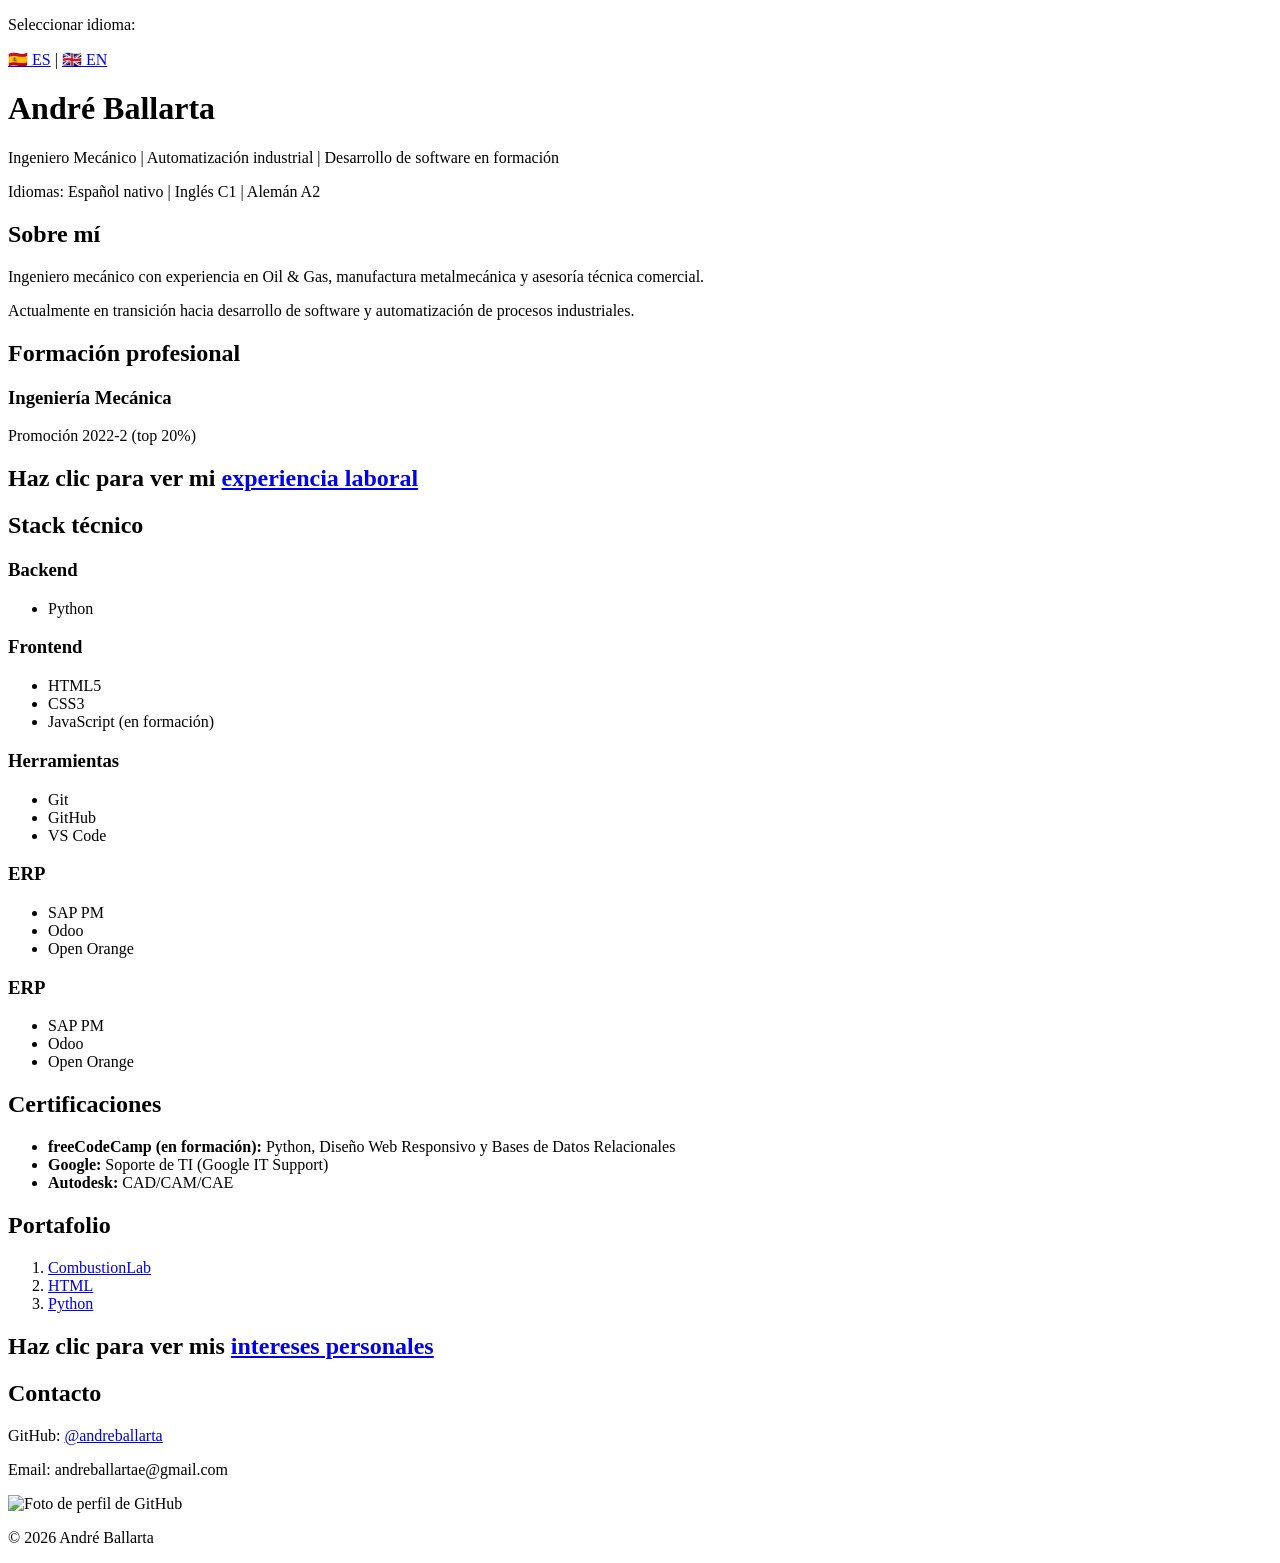
==== index.html @ 679e7527 "Add language selection navigation to index.html" ====
<!DOCTYPE html>
<html lang="es">
<head>
    <meta charset="utf-8">
    <title>André Ballarta</title>
</head>

<body>

<header>
    <nav>
        <p>Seleccionar idioma:</p>
        <a href="index.html">🇪🇸 ES</a> |
        <a href="index-en.html">🇬🇧 EN</a>
    </nav>
    
    <h1>André Ballarta</h1>
    <p>Ingeniero Mecánico | Automatización industrial | Desarrollo de software en formación</p>
    <p>Idiomas: Español nativo | Inglés C1 | Alemán A2</p>
    
</header>

<main>

    <section>
        <h2>Sobre mí</h2>
        <p>Ingeniero mecánico con experiencia en Oil & Gas, manufactura metalmecánica y asesoría técnica comercial.</p>
        <p>Actualmente en transición hacia desarrollo de software y automatización de procesos industriales.</p>
    </section>

    <section>
        <h2>Formación profesional</h2>
        <h3>Ingeniería Mecánica</h3>
        <p>Promoción 2022-2 (top 20%)</p>
        
    </section>

    <section>
        <h2>Haz clic para ver mi <a href="pages/laboral-experience.html">experiencia laboral</a></h2>
    </section>

    <section>
        <h2>Stack técnico</h2>

        <h3>Backend</h3>
        <ul>
            <li>Python</li>
        </ul>

        <h3>Frontend</h3>
        <ul>
            <li>HTML5</li>
            <li>CSS3</li>
            <li>JavaScript (en formación)</li>
        </ul>

        <h3>Herramientas</h3>
        <ul>
            <li>Git</li>
            <li>GitHub</li>
            <li>VS Code</li>
        </ul>

        <h3>ERP</h3>
        <ul>
            <li>SAP PM</li>
            <li>Odoo</li>
            <li>Open Orange</li>
        </ul>

        <h3>ERP</h3>
        <ul>
            <li>SAP PM</li>
            <li>Odoo</li>
            <li>Open Orange</li>
        </ul>
    </section>

    <section>
        <h2>Certificaciones</h2>
        <ul>
            <li><strong>freeCodeCamp (en formación):</strong> Python, Diseño Web Responsivo y Bases de Datos Relacionales</li>
            <li><strong>Google:</strong> Soporte de TI (Google IT Support)</li>
            <li><strong>Autodesk:</strong> CAD/CAM/CAE</li>
        </ul>
    </section>

    <section>
        <h2>Portafolio</h2>
        <ol>
            <li><a href="https://github.com/andreballarta/CombustionLab" target="_blank">CombustionLab</a></li>
            <li><a href="https://github.com/andreballarta/learning-html" target="_blank">HTML</a></li>
            <li><a href="https://github.com/andreballarta/freecodecamp-certification-projects" target="_blank">Python</a></li>
        </ol>
    </section>
    
    <section>
        <h2>Haz clic para ver mis <a href="pages/interests.html">intereses personales</a></h2>
    </section>
    
    <section>
        <h2>Contacto</h2>
        <p>GitHub: <a href="https://github.com/andreballarta" target="_blank">@andreballarta</a></p>
        <p>Email: andreballartae@gmail.com</p>
    </section>

</main>

<footer>
    <img src="https://avatars.githubusercontent.com/u/286758142?v=4" alt="Foto de perfil de GitHub" width="200">
    <p>© 2026 André Ballarta</p>
</footer>

</body>
</html>
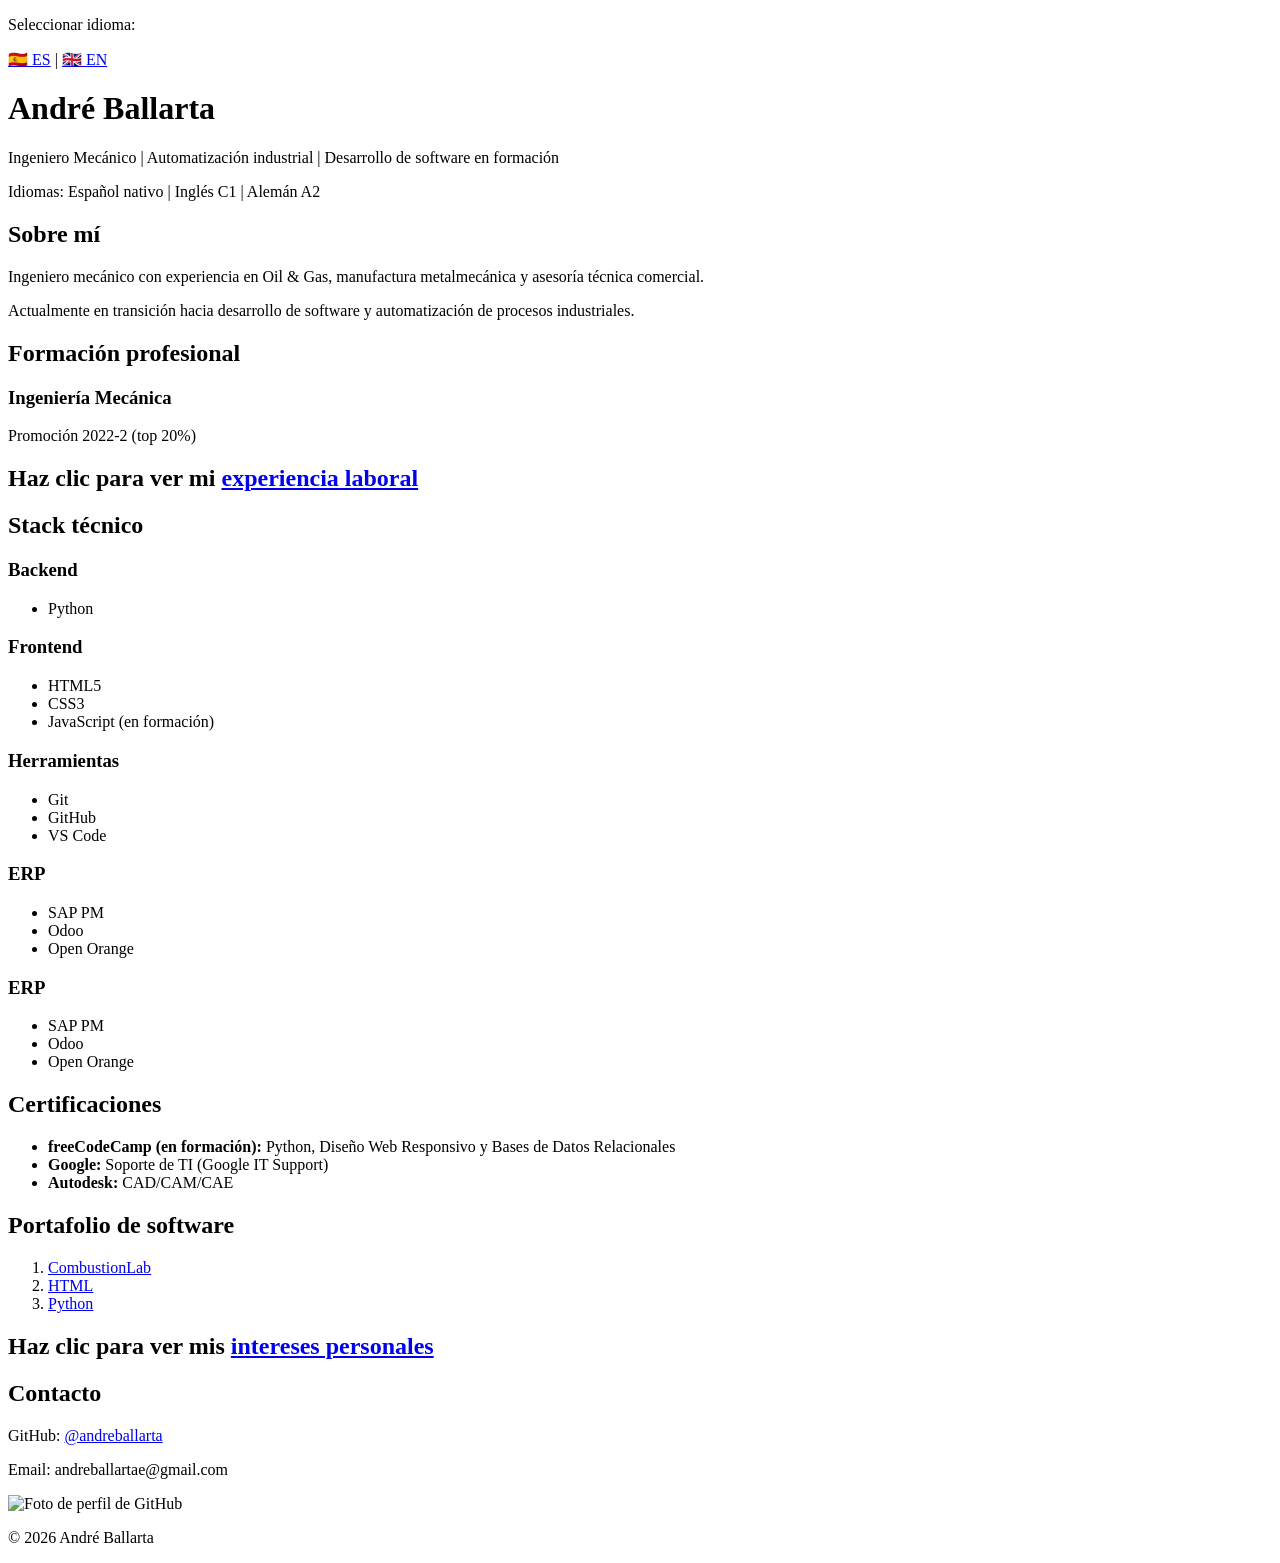
==== commit 0364066d: "Update portfolio section heading in index.html" ====
--- a/index.html
+++ b/index.html
@@ -86,7 +86,7 @@
     </section>
 
     <section>
-        <h2>Portafolio</h2>
+        <h2>Portafolio de software</h2>
         <ol>
             <li><a href="https://github.com/andreballarta/CombustionLab" target="_blank">CombustionLab</a></li>
             <li><a href="https://github.com/andreballarta/learning-html" target="_blank">HTML</a></li>
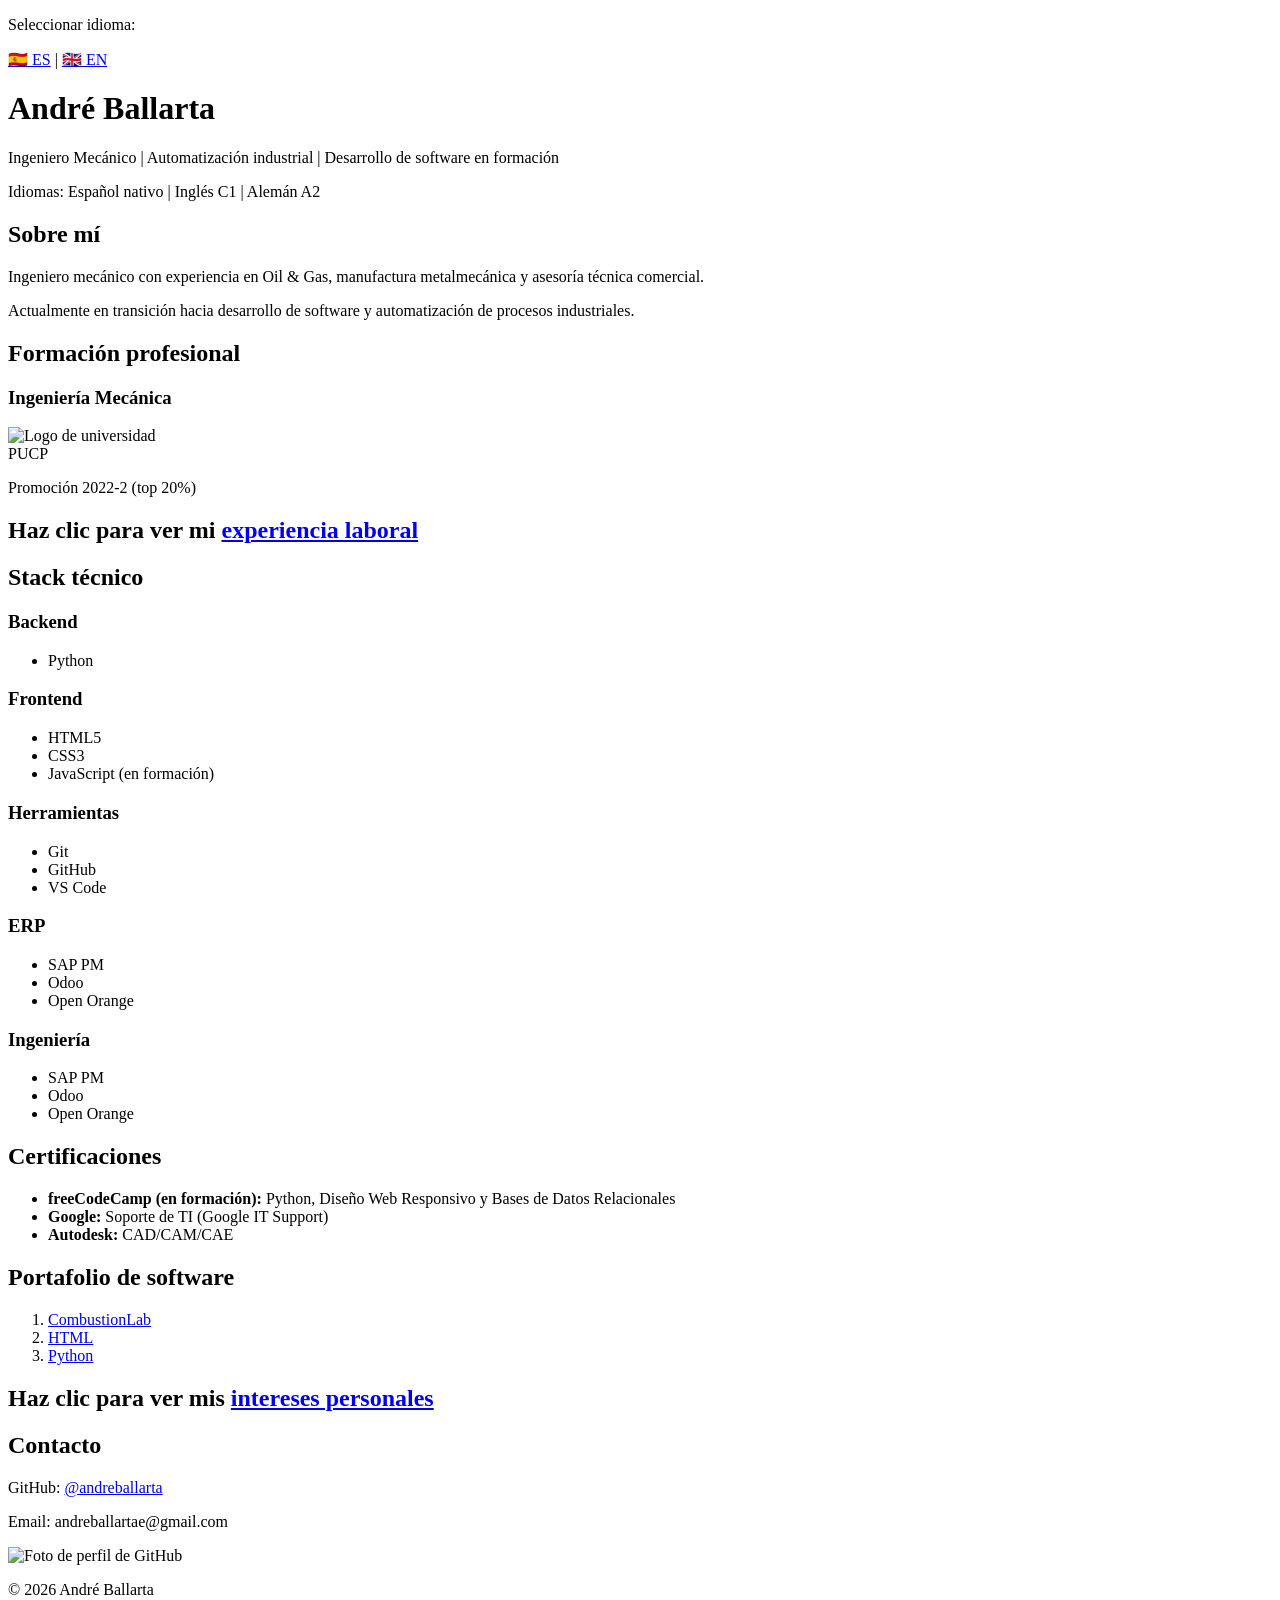
==== commit d7a995a5: "Add html-directory in portfolio and reference links" ====
--- a/index.html
+++ b/index.html
@@ -4,7 +4,7 @@
     <meta charset="utf-8">
     <title>André Ballarta</title>
 </head>
-
+<!-- Página web creada con HTML por André Ballarta -->
 <body>
 
 <header>
@@ -31,7 +31,10 @@
     <section>
         <h2>Formación profesional</h2>
         <h3>Ingeniería Mecánica</h3>
+        <img src="https://s3.amazonaws.com/files.pucp.edu.pe/pucp-general/img-header/logo-pucp-new.svg" alt="Logo de universidad" width="400">
+        <figcaption>PUCP</figcaption>
         <p>Promoción 2022-2 (top 20%)</p>
+
         
     </section>
 
@@ -68,7 +71,7 @@
             <li>Open Orange</li>
         </ul>
 
-        <h3>ERP</h3>
+        <h3>Ingeniería</h3>
         <ul>
             <li>SAP PM</li>
             <li>Odoo</li>
@@ -89,7 +92,7 @@
         <h2>Portafolio de software</h2>
         <ol>
             <li><a href="https://github.com/andreballarta/CombustionLab" target="_blank">CombustionLab</a></li>
-            <li><a href="https://github.com/andreballarta/learning-html" target="_blank">HTML</a></li>
+            <li><a href="pages/html-directory.html" target="_blank">HTML</a></li>
             <li><a href="https://github.com/andreballarta/freecodecamp-certification-projects" target="_blank">Python</a></li>
         </ol>
     </section>
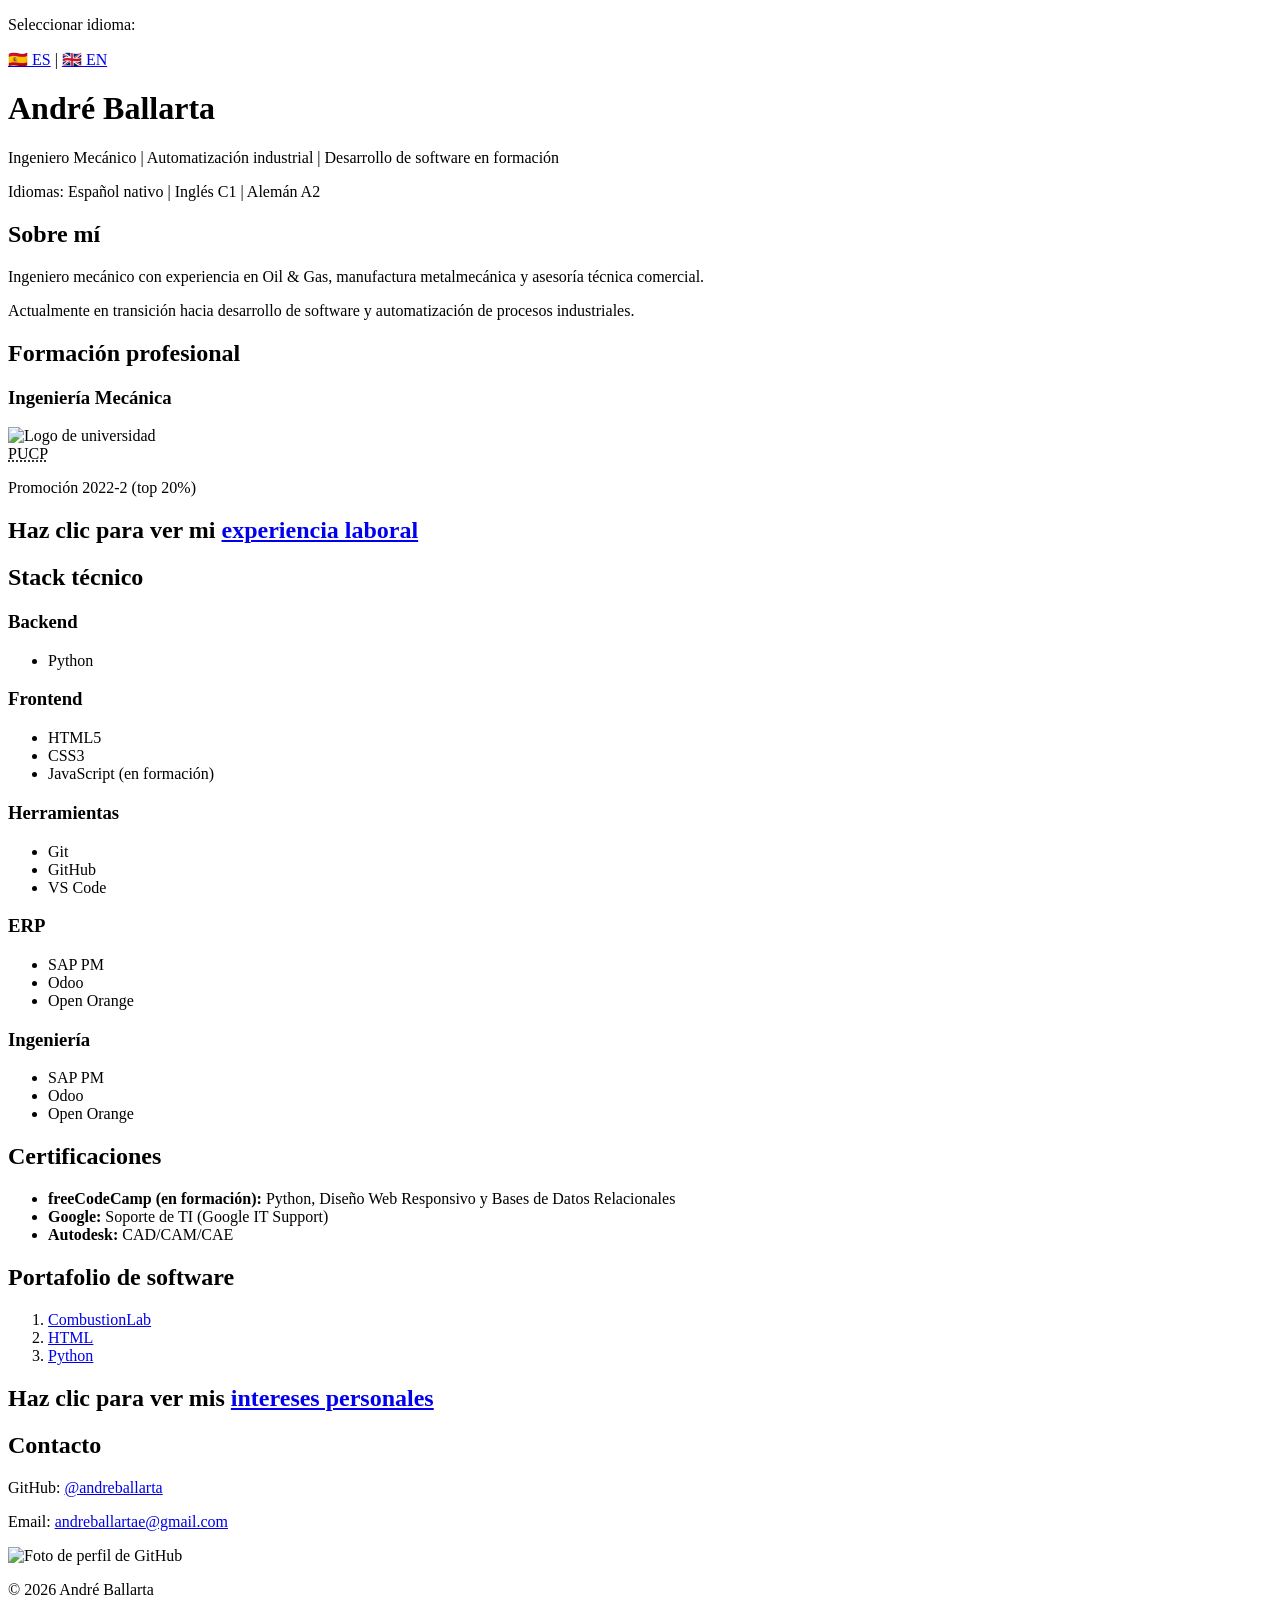
==== commit 75f3fed0: "Update index.html Change <section> to <adress> in contact information and add <abbr> for PUCP" ====
--- a/index.html
+++ b/index.html
@@ -32,10 +32,8 @@
         <h2>Formación profesional</h2>
         <h3>Ingeniería Mecánica</h3>
         <img src="https://s3.amazonaws.com/files.pucp.edu.pe/pucp-general/img-header/logo-pucp-new.svg" alt="Logo de universidad" width="400">
-        <figcaption>PUCP</figcaption>
+        <figcaption><abbr title="Pontificia Universidad Católica del Perú">PUCP</abbr> </figcaption>
         <p>Promoción 2022-2 (top 20%)</p>
-
-        
     </section>
 
     <section>
@@ -101,11 +99,11 @@
         <h2>Haz clic para ver mis <a href="pages/interests.html">intereses personales</a></h2>
     </section>
     
-    <section>
+    <adress>
         <h2>Contacto</h2>
         <p>GitHub: <a href="https://github.com/andreballarta" target="_blank">@andreballarta</a></p>
-        <p>Email: andreballartae@gmail.com</p>
-    </section>
+        <p>Email: <a href="mailto:andreballartae@gmail.com">andreballartae@gmail.com</a></p>
+    </adress>
 
 </main>
 
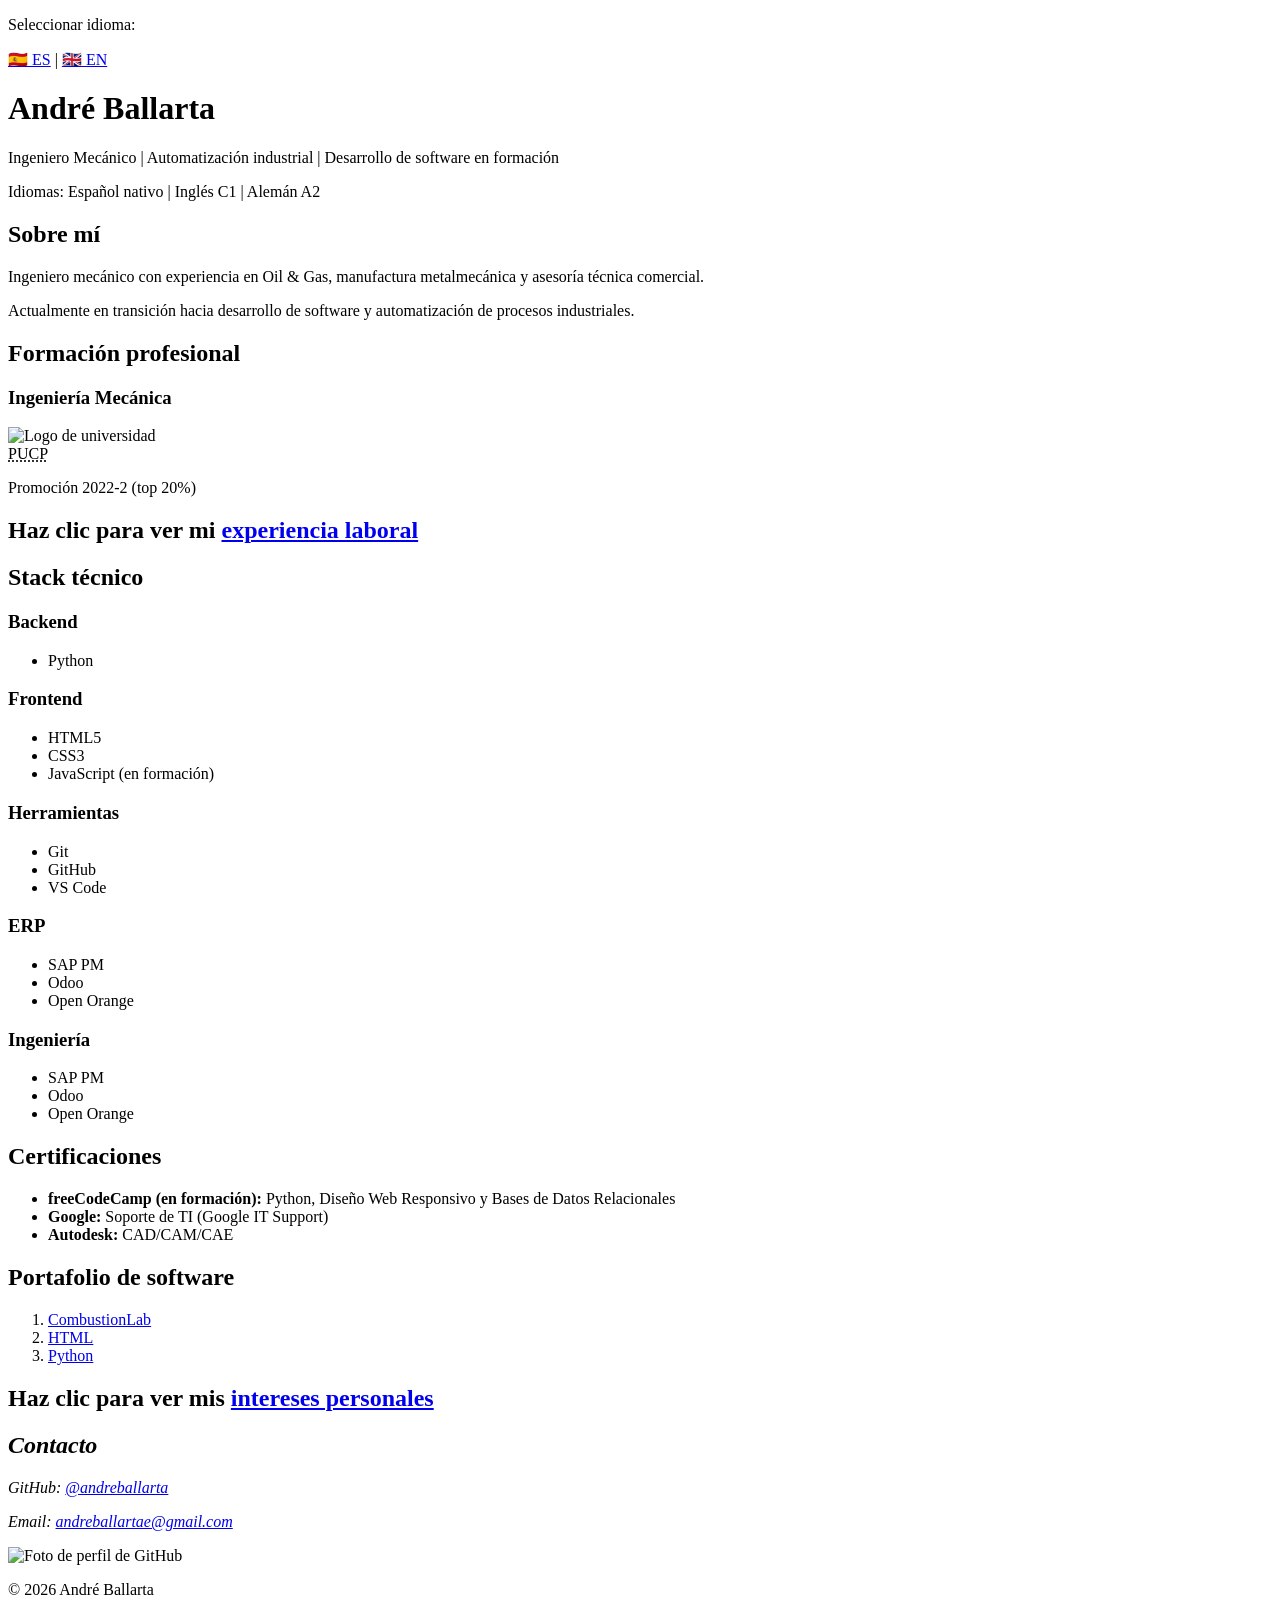
==== commit a36363c6: "Fix typo in index.html Update "adress" to "address"" ====
--- a/index.html
+++ b/index.html
@@ -99,11 +99,11 @@
         <h2>Haz clic para ver mis <a href="pages/interests.html">intereses personales</a></h2>
     </section>
     
-    <adress>
+    <address>
         <h2>Contacto</h2>
         <p>GitHub: <a href="https://github.com/andreballarta" target="_blank">@andreballarta</a></p>
         <p>Email: <a href="mailto:andreballartae@gmail.com">andreballartae@gmail.com</a></p>
-    </adress>
+    </address>
 
 </main>
 
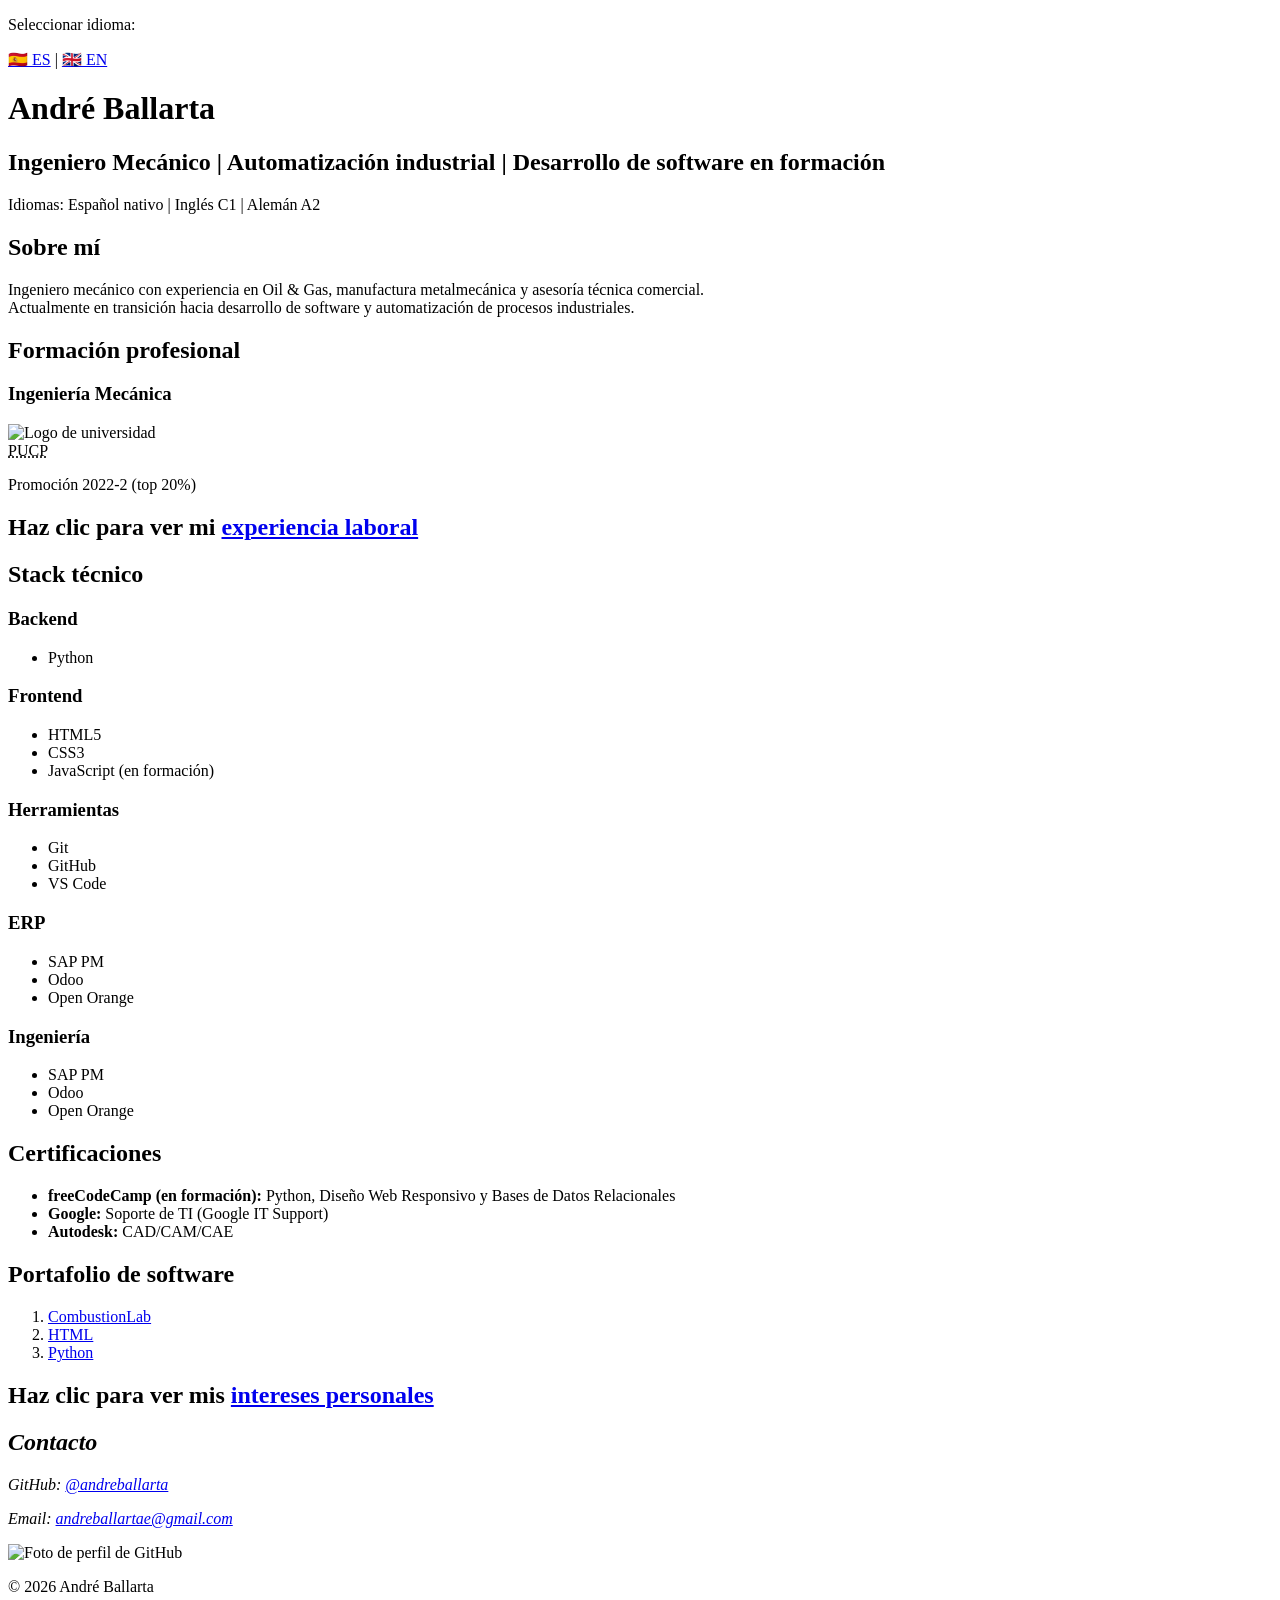
==== commit 26f8cab9: "Change paragraph to header and add line break" ====
--- a/index.html
+++ b/index.html
@@ -15,7 +15,7 @@
     </nav>
     
     <h1>André Ballarta</h1>
-    <p>Ingeniero Mecánico | Automatización industrial | Desarrollo de software en formación</p>
+    <h2>Ingeniero Mecánico | Automatización industrial | Desarrollo de software en formación</h2>
     <p>Idiomas: Español nativo | Inglés C1 | Alemán A2</p>
     
 </header>
@@ -24,8 +24,8 @@
 
     <section>
         <h2>Sobre mí</h2>
-        <p>Ingeniero mecánico con experiencia en Oil & Gas, manufactura metalmecánica y asesoría técnica comercial.</p>
-        <p>Actualmente en transición hacia desarrollo de software y automatización de procesos industriales.</p>
+        <p>Ingeniero mecánico con experiencia en Oil & Gas, manufactura metalmecánica y asesoría técnica comercial.<br>
+        Actualmente en transición hacia desarrollo de software y automatización de procesos industriales.</p>
     </section>
 
     <section>
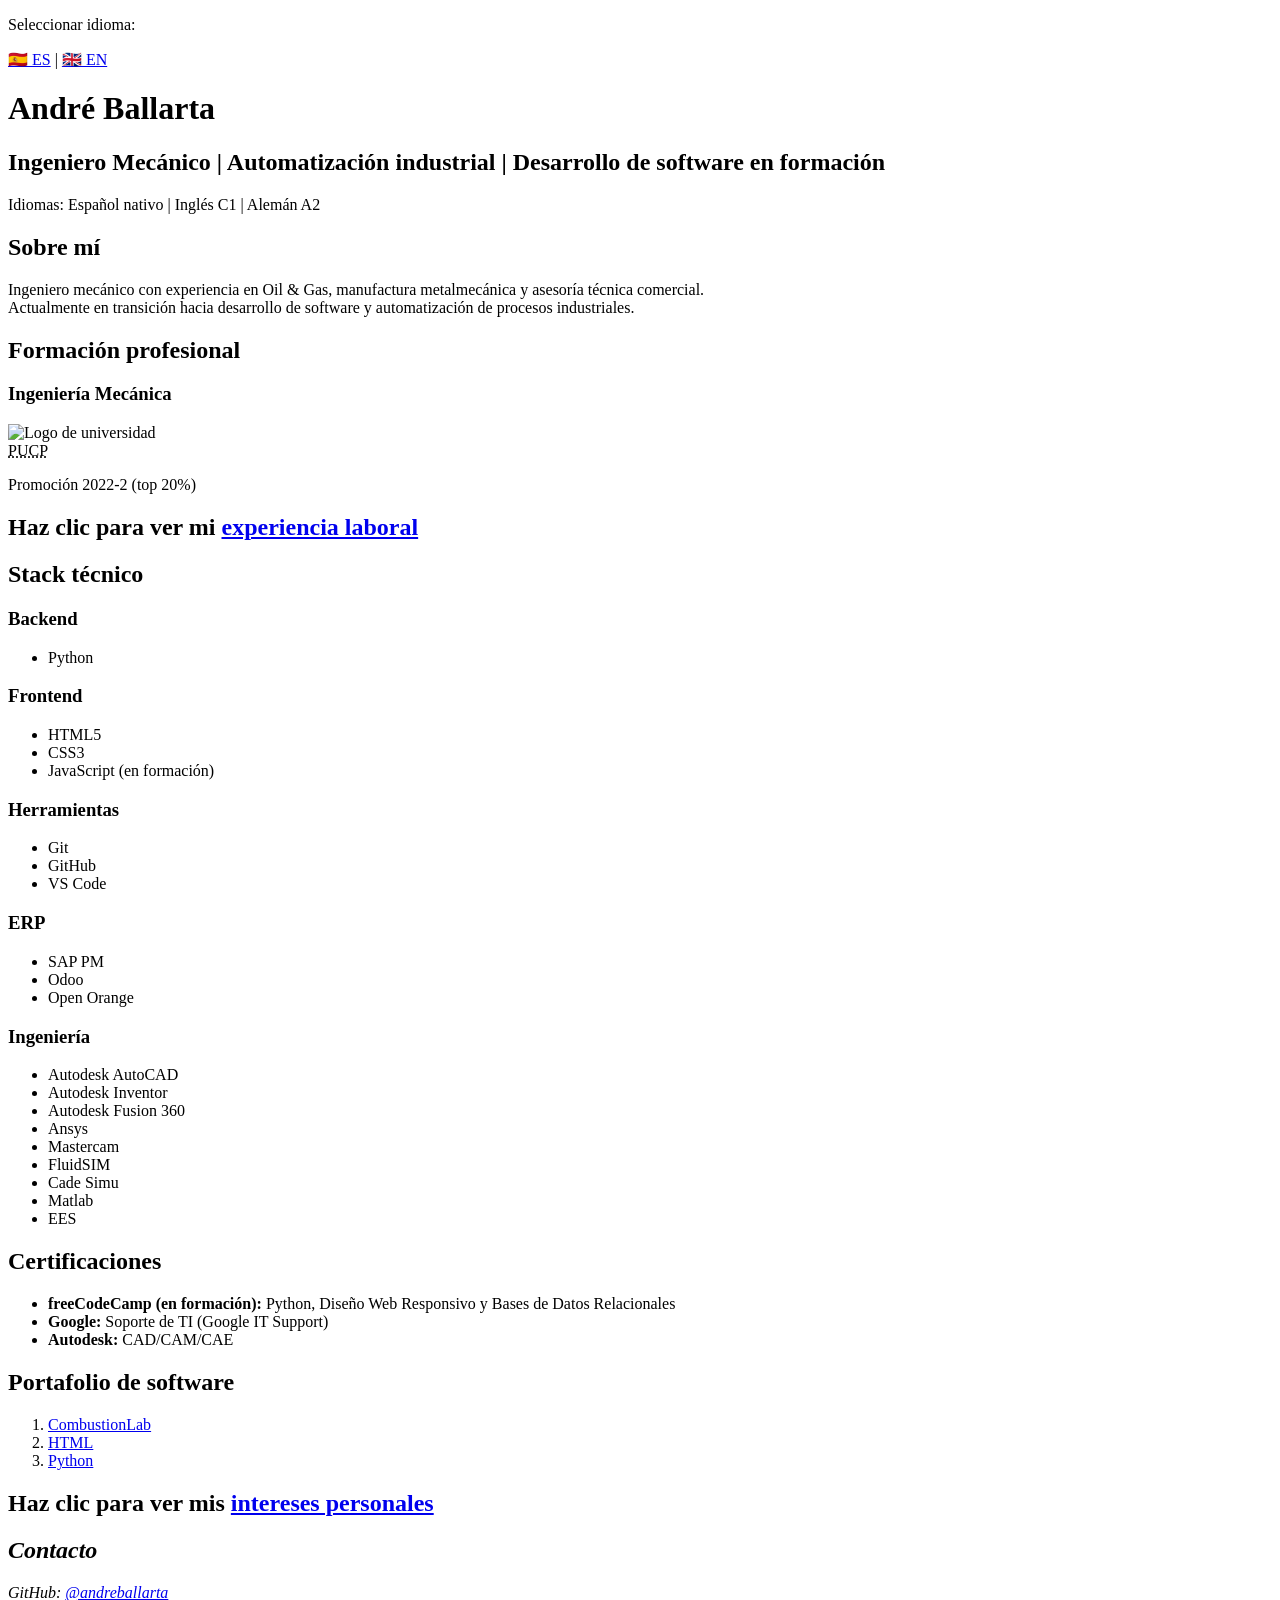
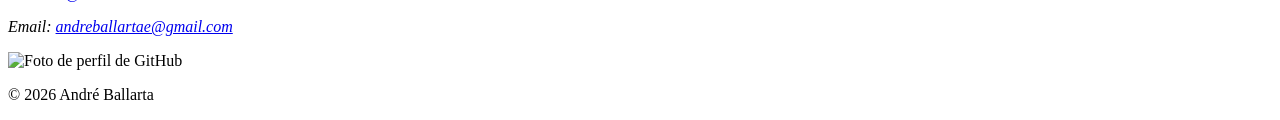
==== commit af31a407: "Add engineering software list to index.html" ====
--- a/index.html
+++ b/index.html
@@ -71,9 +71,15 @@
 
         <h3>Ingeniería</h3>
         <ul>
-            <li>SAP PM</li>
-            <li>Odoo</li>
-            <li>Open Orange</li>
+            <li>Autodesk AutoCAD</li>
+            <li>Autodesk Inventor</li>
+            <li>Autodesk Fusion 360</li>
+            <li>Ansys</li>
+            <li>Mastercam</li>
+            <li>FluidSIM</li>
+            <li>Cade Simu</li>
+            <li>Matlab</li>
+            <li>EES</li>
         </ul>
     </section>
 
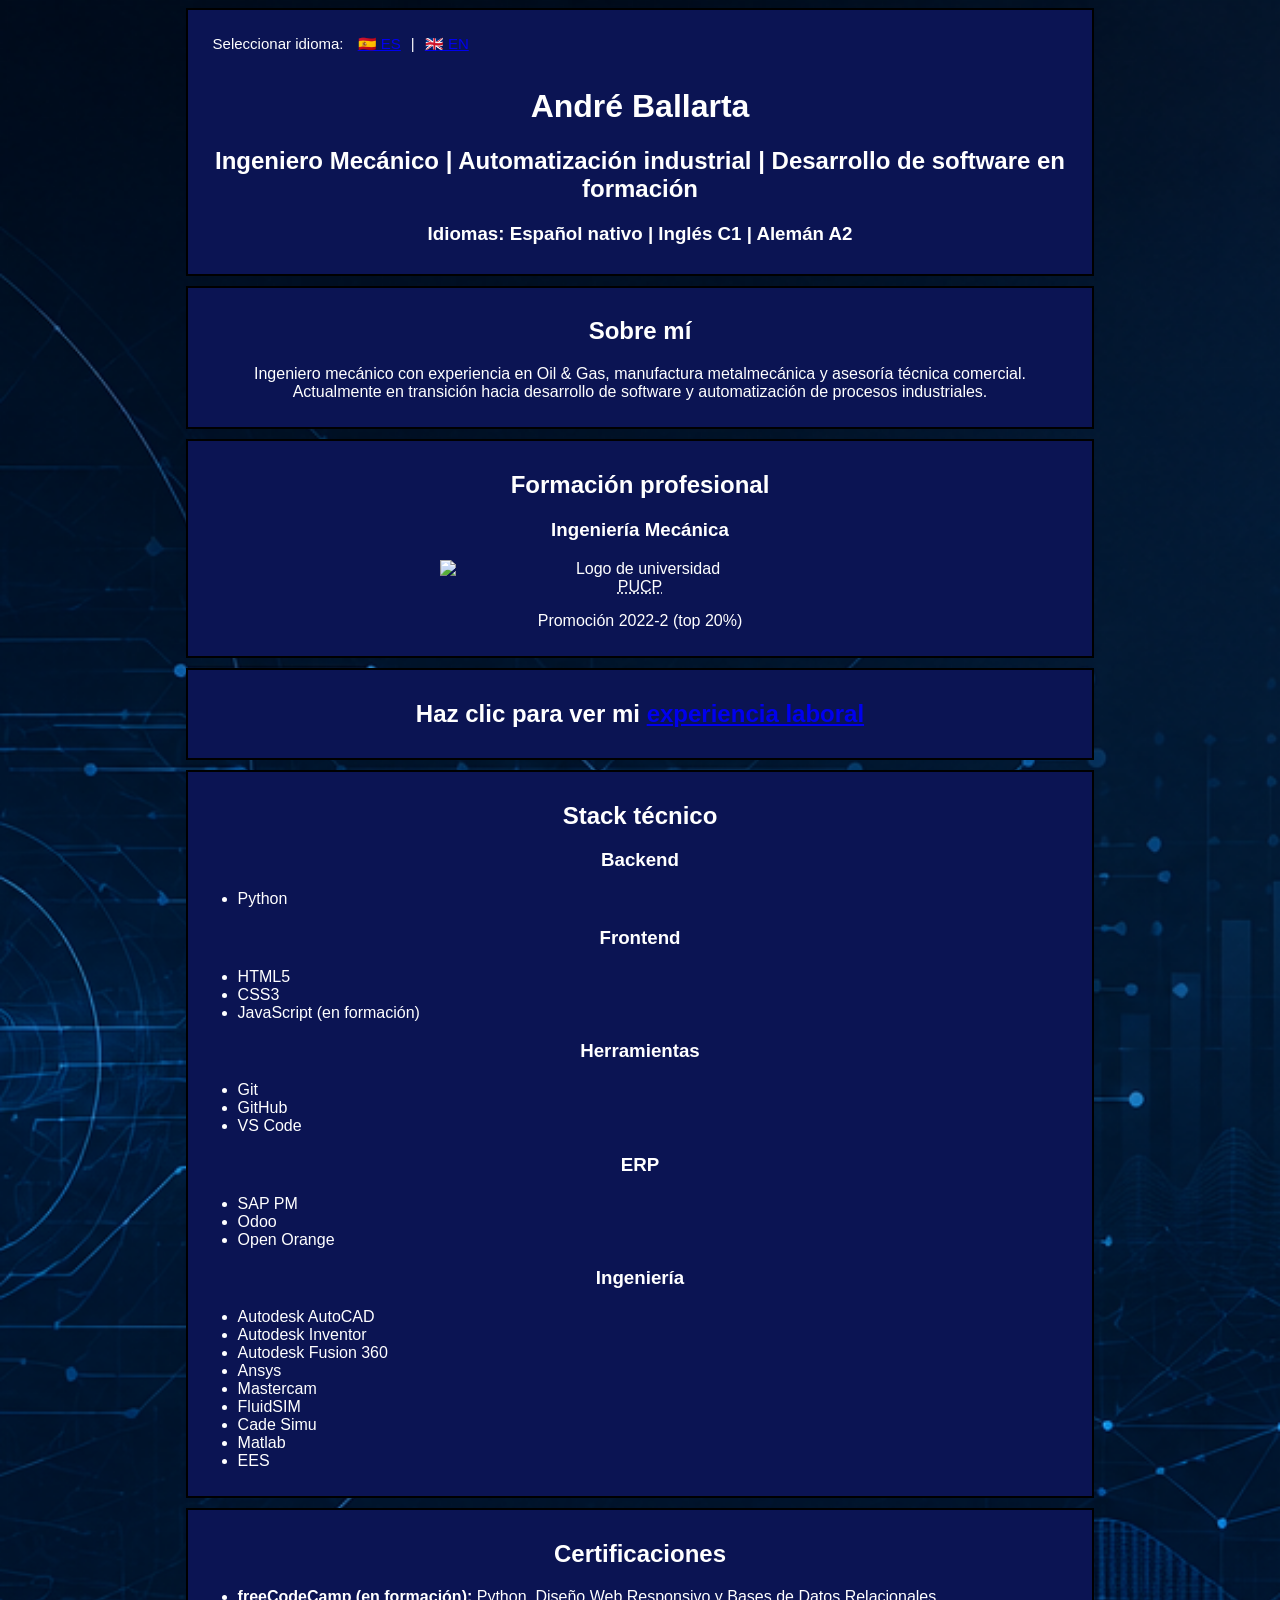
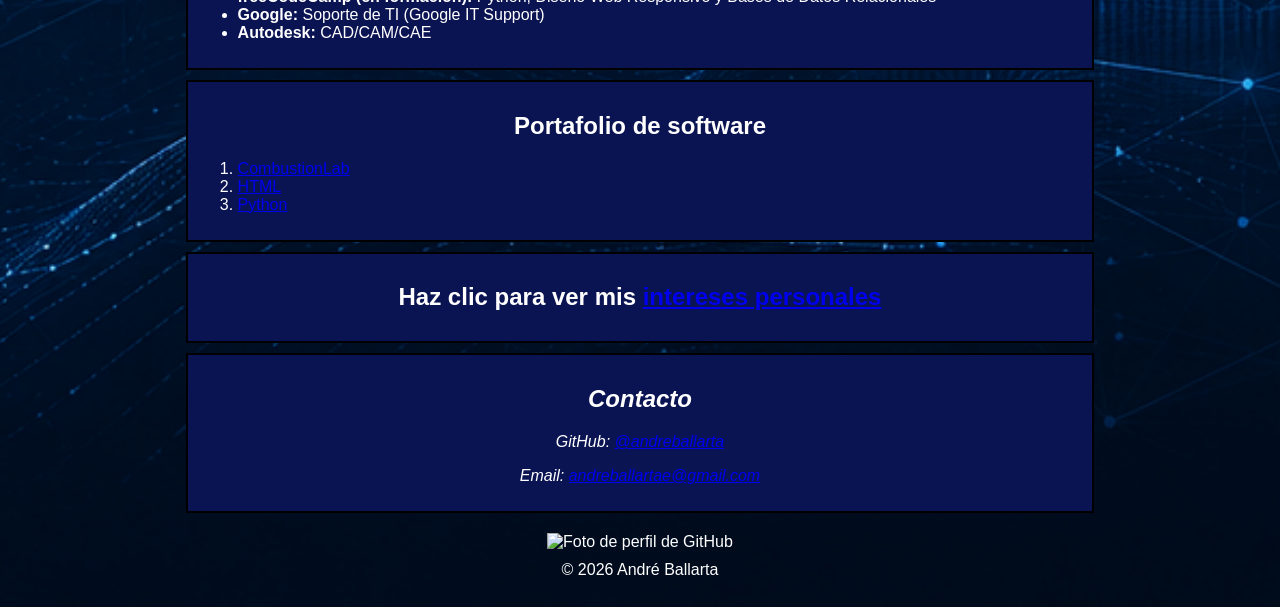
==== commit b322a2f7: "Add styles.css Add background, font style and colors to the webpage" ====
--- a/index.html
+++ b/index.html
@@ -2,7 +2,9 @@
 <html lang="es">
 <head>
     <meta charset="utf-8">
-    <title>André Ballarta</title>
+    <meta name="viewport" content="width=device-width, initial-scale=1.0" />
+    <title>¡Hola! Soy André Ballarta</title>
+    <link href="styles.css" rel="stylesheet"/>
 </head>
 <!-- Página web creada con HTML por André Ballarta -->
 <body>
@@ -10,25 +12,22 @@
 <header>
     <nav>
         <p>Seleccionar idioma:</p>
-        <a href="index.html">🇪🇸 ES</a> |
-        <a href="index-en.html">🇬🇧 EN</a>
+        <a href="index.html">🇪🇸 ES</a><p> | </p><a href="index-en.html">🇬🇧 EN</a>
     </nav>
-    
     <h1>André Ballarta</h1>
     <h2>Ingeniero Mecánico | Automatización industrial | Desarrollo de software en formación</h2>
-    <p>Idiomas: Español nativo | Inglés C1 | Alemán A2</p>
-    
+    <h3>Idiomas: Español nativo | Inglés C1 | Alemán A2</h3>
 </header>
 
 <main>
 
-    <section>
+    <section class="about-me">
         <h2>Sobre mí</h2>
         <p>Ingeniero mecánico con experiencia en Oil & Gas, manufactura metalmecánica y asesoría técnica comercial.<br>
         Actualmente en transición hacia desarrollo de software y automatización de procesos industriales.</p>
     </section>
 
-    <section>
+    <section class="education">
         <h2>Formación profesional</h2>
         <h3>Ingeniería Mecánica</h3>
         <img src="https://s3.amazonaws.com/files.pucp.edu.pe/pucp-general/img-header/logo-pucp-new.svg" alt="Logo de universidad" width="400">
@@ -36,11 +35,11 @@
         <p>Promoción 2022-2 (top 20%)</p>
     </section>
 
-    <section>
+    <section class="work-experience">
         <h2>Haz clic para ver mi <a href="pages/laboral-experience.html">experiencia laboral</a></h2>
     </section>
 
-    <section>
+    <section class="technical-stack">
         <h2>Stack técnico</h2>
 
         <h3>Backend</h3>
@@ -83,7 +82,7 @@
         </ul>
     </section>
 
-    <section>
+    <section class="certifications">
         <h2>Certificaciones</h2>
         <ul>
             <li><strong>freeCodeCamp (en formación):</strong> Python, Diseño Web Responsivo y Bases de Datos Relacionales</li>
@@ -92,7 +91,7 @@
         </ul>
     </section>
 
-    <section>
+    <section class="portfolio">
         <h2>Portafolio de software</h2>
         <ol>
             <li><a href="https://github.com/andreballarta/CombustionLab" target="_blank">CombustionLab</a></li>
@@ -101,16 +100,17 @@
         </ol>
     </section>
     
-    <section>
+    <section class="interests">
         <h2>Haz clic para ver mis <a href="pages/interests.html">intereses personales</a></h2>
     </section>
     
+    <section class="contact">
     <address>
         <h2>Contacto</h2>
         <p>GitHub: <a href="https://github.com/andreballarta" target="_blank">@andreballarta</a></p>
         <p>Email: <a href="mailto:andreballartae@gmail.com">andreballartae@gmail.com</a></p>
     </address>
-
+    </section>
 </main>
 
 <footer>
--- a/styles.css
+++ b/styles.css
@@ -0,0 +1,65 @@
+body {
+    background-image: url("images/background-andreballarta.png");
+    background-repeat: no-repeat;
+    background-size: cover;
+    background-position: center;
+    font-family: sans-serif;
+}
+
+header {
+    width: 70%;
+    background-color: #0b1453;
+    margin: 0 auto 10px auto;
+    padding: 10px;
+    max-width: 1000px;
+    color: white;
+    border: 2px solid black;
+    padding: 10px;
+}
+
+.about-me, .education, .work-experience, .technical-stack, .certifications, .portfolio, .interests, .contact{
+    width: 70%;
+    background-color: #0b1453;
+    margin: 0 auto 10px auto;
+    padding: 10px;
+    max-width: 1000px;
+    color: white;
+    border: 2px solid black;
+}
+
+h1, h2, h3 {
+    text-align: center;
+}
+
+footer, footer p {
+    width: 70%;
+    margin: auto;
+    padding: 10px;
+    max-width: 1000px;
+    color: white;
+    text-align: center;
+}
+
+p {
+    text-align: justify;
+    text-justify: inter-word;
+}
+
+nav {
+    display: inline-block;
+    text-align: right;
+    margin: 5px;
+    font-size: 15px;
+}
+
+nav p {
+    display: inline-block;
+    margin: 10px;
+}
+
+.education img, figcaption, p{
+    text-align: center;
+    display: block;
+    margin-left: auto;
+    margin-right: auto;
+}
